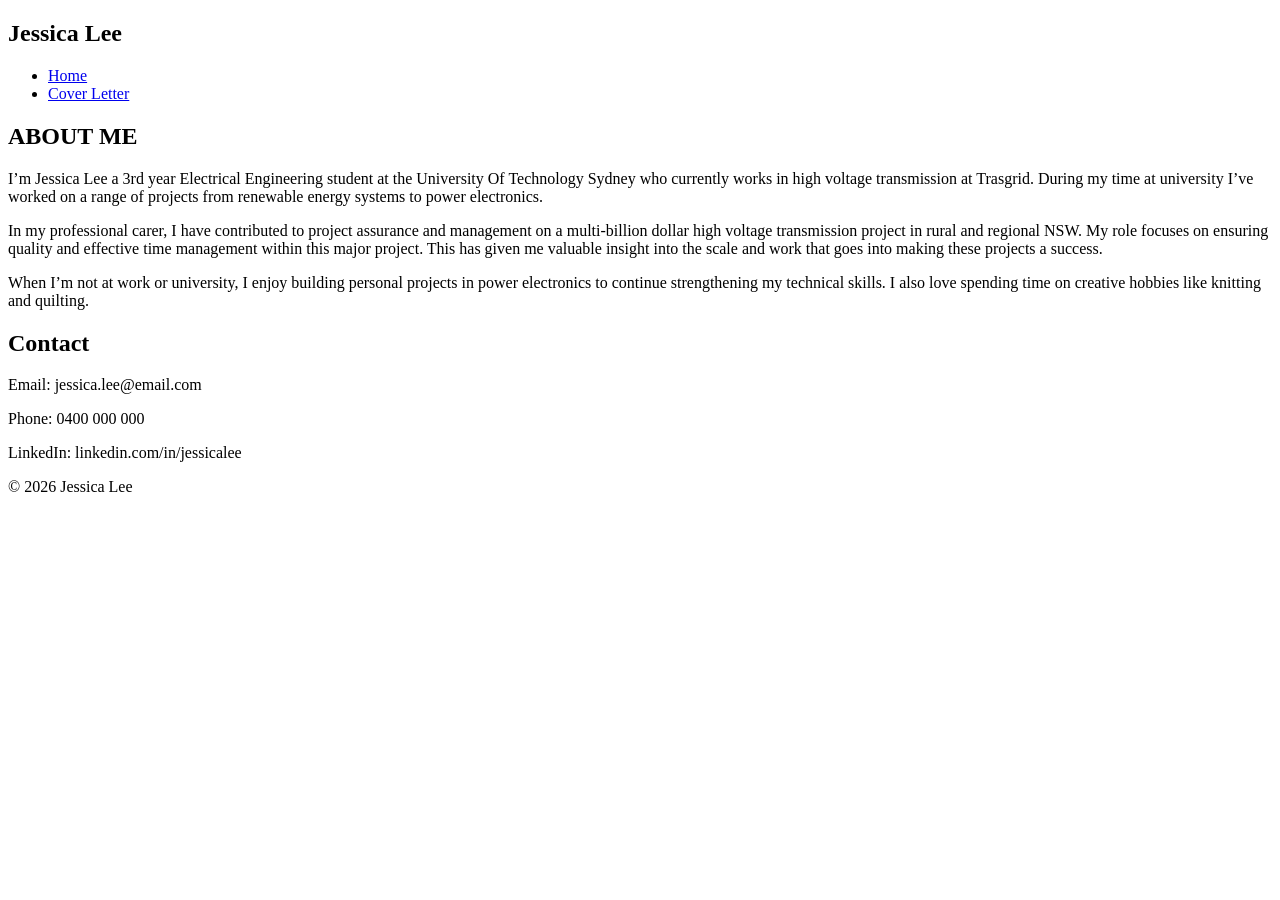
==== index.html @ dca16123 "Create index.html for Jessica Lee's portfolio Index.htmt added" ====
<!DOCTYPE html>
<html lang="en">
<head>
    <meta charset="UTF-8">
    <meta name="viewport" content="width=device-width, initial-scale=1.0">
    <title>Jessica Lee | Portfolio</title>
    <link rel="stylesheet" href="styles.css">
</head>
<body>

<header class="hero">
    <nav>
        <h2 class="logo">Jessica Lee</h2>
        <ul>
            <li><a href="index.html">Home</a></li>
            <li><a href="cover-letter.html">Cover Letter</a></li>
        </ul>
    </nav>
</header>

<section class="about">
    <h1>ABOUT ME</h1>

    <p>
        I’m Jessica Lee a 3rd year Electrical Engineering student at the University Of Technology Sydney who currently works in high voltage transmission at Trasgrid. During my time at university I’ve worked on a range of projects from renewable energy systems to power electronics.
    </p>

    <p>
        In my professional carer, I have contributed to project assurance and management on a multi-billion dollar high voltage transmission project in rural and regional NSW. My role focuses on ensuring quality and effective time management within this major project. This has given me valuable insight into the scale and work that goes into making these projects a success.
    </p>

    <p>
        When I’m not at work or university, I enjoy building personal projects in power electronics to continue strengthening my technical skills. I also love spending time on creative hobbies like knitting and quilting.
    </p>
</section>

<section class="contact">
    <h2>Contact</h2>
    <p>Email: jessica.lee@email.com</p>
    <p>Phone: 0400 000 000</p>
    <p>LinkedIn: linkedin.com/in/jessicalee</p>
</section>

<footer>
    <p>© 2026 Jessica Lee</p>
</footer>

</body>
</html>
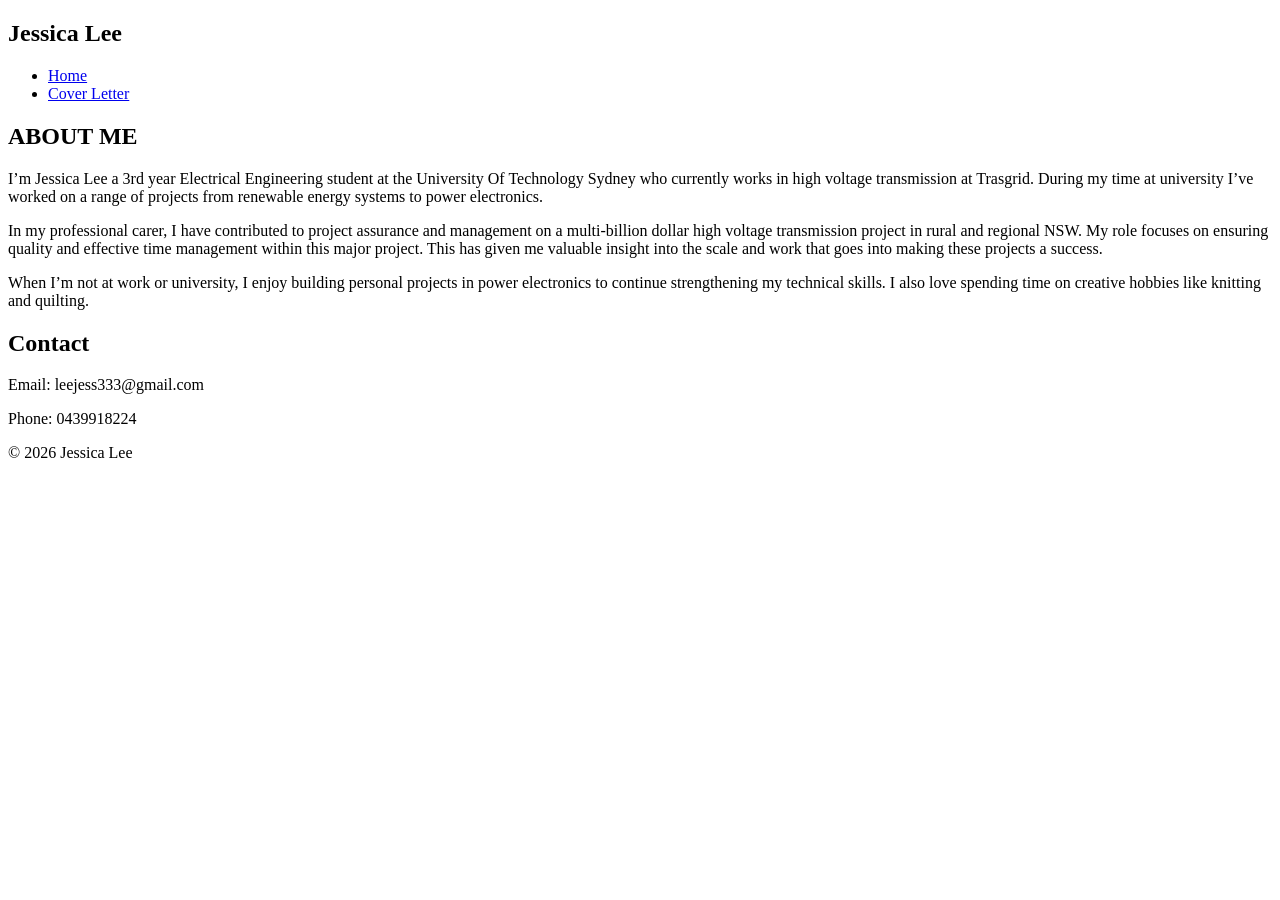
==== commit 9bc8b973: "Update contact information in index.html" ====
--- a/index.html
+++ b/index.html
@@ -36,9 +36,8 @@
 
 <section class="contact">
     <h2>Contact</h2>
-    <p>Email: jessica.lee@email.com</p>
-    <p>Phone: 0400 000 000</p>
-    <p>LinkedIn: linkedin.com/in/jessicalee</p>
+    <p>Email: leejess333@gmail.com</p>
+    <p>Phone: 0439918224</p>
 </section>
 
 <footer>
